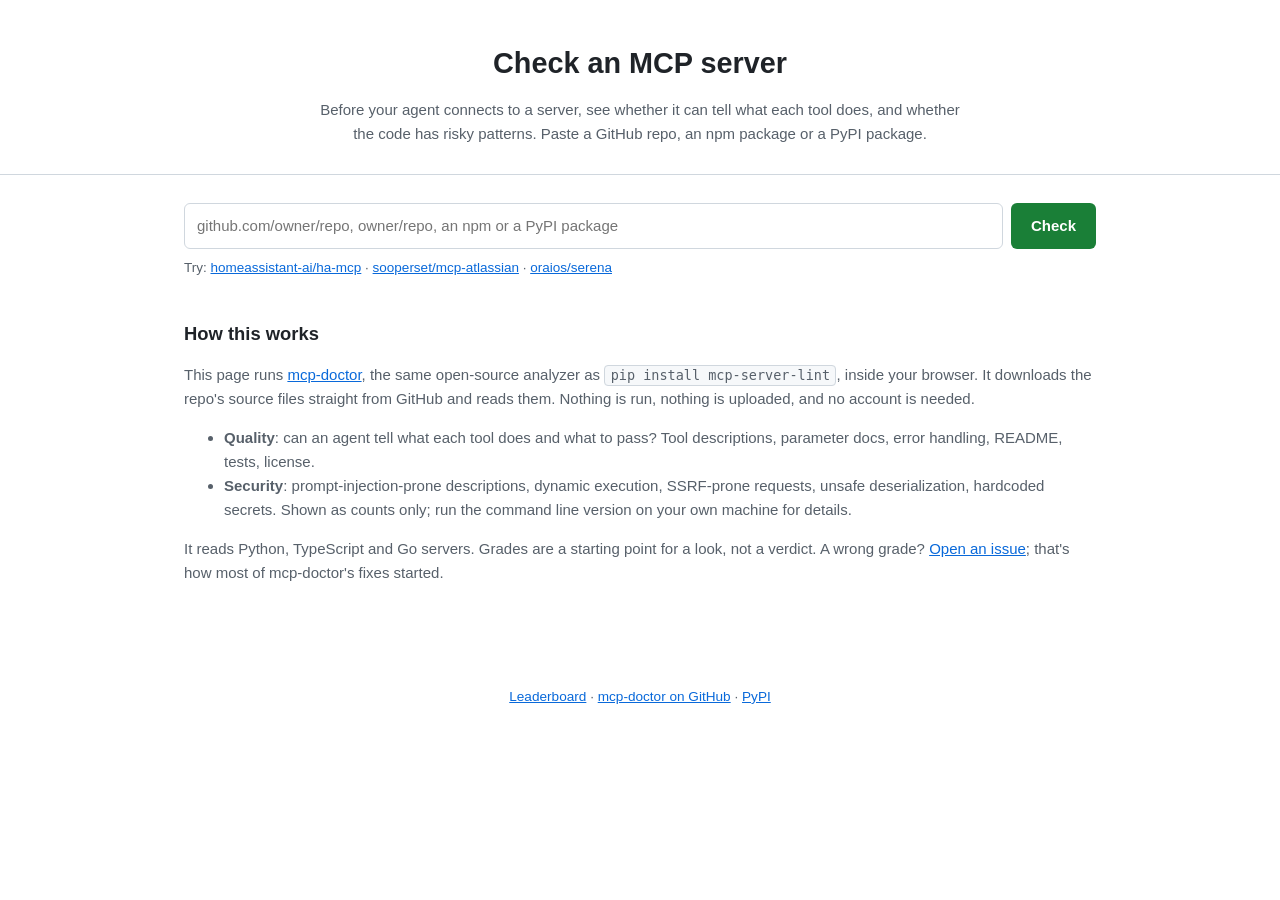
==== leaderboard/check/index.html @ df1c3837 "Check any MCP server in the browser (/check/) Paste a GitHub repo, folder link, npm or PyPI name; th" ====
<!doctype html>
<html lang="en">
<head>
  <meta charset="utf-8">
  <meta name="viewport" content="width=device-width, initial-scale=1">
  <title>Check an MCP Server — mcp-doctor</title>
  <meta name="description" content="Paste any MCP server's GitHub, npm or PyPI name and get a quality and security grade in seconds. Runs in your browser; nothing to install.">
  <meta property="og:title" content="Check any MCP server before your agent uses it">
  <meta property="og:description" content="Quality and security grades for any MCP server, in your browser, free. Powered by mcp-doctor.">
  <link rel="stylesheet" href="../style.css">
  <link rel="stylesheet" href="check.css">
</head>
<body>
  <header class="page-header">
    <h1>Check an MCP server</h1>
    <p class="tagline">
      Before your agent connects to a server, see whether it can tell what each tool does,
      and whether the code has risky patterns. Paste a GitHub repo, an npm package or a PyPI package.
    </p>
  </header>

  <main>
    <form id="check-form" class="check-form" autocomplete="off">
      <label for="target" class="visually-hidden">MCP server</label>
      <input id="target" name="target" type="text" required spellcheck="false"
             placeholder="github.com/owner/repo, owner/repo, an npm or a PyPI package">
      <button type="submit" id="check-button">Check</button>
    </form>
    <p class="examples">
      Try:
      <a href="?repo=homeassistant-ai/ha-mcp">homeassistant-ai/ha-mcp</a> ·
      <a href="?repo=sooperset/mcp-atlassian">sooperset/mcp-atlassian</a> ·
      <a href="?repo=oraios/serena">oraios/serena</a>
    </p>

    <div id="status" class="status" role="status" aria-live="polite" hidden></div>
    <section id="result" class="result" hidden></section>

    <section class="methodology">
      <h2>How this works</h2>
      <p>
        This page runs <a href="https://github.com/vishalhabib99/mcp-doctor">mcp-doctor</a>, the same
        open-source analyzer as <code>pip install mcp-server-lint</code>, inside your browser. It downloads
        the repo's source files straight from GitHub and reads them. Nothing is run, nothing is uploaded,
        and no account is needed.
      </p>
      <ul>
        <li><strong>Quality</strong>: can an agent tell what each tool does and what to pass? Tool descriptions, parameter docs, error handling, README, tests, license.</li>
        <li><strong>Security</strong>: prompt-injection-prone descriptions, dynamic execution, SSRF-prone requests, unsafe deserialization, hardcoded secrets. Shown as counts only; run the command line version on your own machine for details.</li>
      </ul>
      <p>
        It reads Python, TypeScript and Go servers. Grades are a starting point for a look, not a verdict.
        A wrong grade? <a href="https://github.com/vishalhabib99/mcp-doctor/issues/new">Open an issue</a>; that's how most of mcp-doctor's fixes started.
      </p>
    </section>
  </main>

  <footer class="page-footer">
    <p>
      <a href="../">Leaderboard</a> ·
      <a href="https://github.com/vishalhabib99/mcp-doctor">mcp-doctor on GitHub</a> ·
      <a href="https://pypi.org/project/mcp-server-lint/">PyPI</a>
    </p>
  </footer>

  <script src="check.js"></script>
</body>
</html>
---- leaderboard/style.css ----
:root {
  --bg: #ffffff;
  --bg-alt: #f6f8fa;
  --text: #1f2328;
  --text-dim: #57606a;
  --border: #d0d7de;
  --link: #0969da;
  --grade-a: #1a7f37;
  --grade-b: #1a7f37;
  --grade-c: #9a6700;
  --grade-d: #9a6700;
  --grade-f: #cf222e;
  --code-bg: #f6f8fa;
}

@media (prefers-color-scheme: dark) {
  :root {
    --bg: #0d1117;
    --bg-alt: #161b22;
    --text: #e6edf3;
    --text-dim: #8b949e;
    --border: #30363d;
    --link: #58a6ff;
    --grade-a: #3fb950;
    --grade-b: #3fb950;
    --grade-c: #d29922;
    --grade-d: #d29922;
    --grade-f: #f85149;
    --code-bg: #161b22;
  }
}

* { box-sizing: border-box; }

body {
  margin: 0;
  background: var(--bg);
  color: var(--text);
  font: 15px/1.6 -apple-system, BlinkMacSystemFont, "Segoe UI", Helvetica, Arial, sans-serif;
}

main {
  max-width: 960px;
  margin: 0 auto;
  padding: 0 24px 48px;
}

a { color: var(--link); }

code {
  background: var(--code-bg);
  border: 1px solid var(--border);
  border-radius: 4px;
  padding: 0.1em 0.4em;
  font-size: 0.9em;
}

.page-header {
  border-bottom: 1px solid var(--border);
  padding: 40px 24px 28px;
  text-align: center;
}

.page-header h1 {
  margin: 0 0 12px;
  font-size: 1.8rem;
}

.tagline {
  max-width: 640px;
  margin: 0 auto;
  color: var(--text-dim);
}

h2 { font-size: 1.15rem; margin-top: 40px; }

.methodology ul { color: var(--text-dim); }
.methodology p { color: var(--text-dim); }

.table-scroll {
  overflow-x: auto;
  border: 1px solid var(--border);
  border-radius: 8px;
}

table {
  width: 100%;
  border-collapse: collapse;
  font-size: 0.92rem;
}

th, td {
  padding: 10px 14px;
  text-align: left;
  border-bottom: 1px solid var(--border);
  white-space: nowrap;
}

th.numeric, td.numeric { text-align: right; }

thead th {
  background: var(--bg-alt);
  cursor: pointer;
  user-select: none;
  position: sticky;
  top: 0;
}

thead th:hover { color: var(--link); }

thead th.sorted::after { content: " \25BE"; }
thead th.sorted.asc::after { content: " \25B4"; }

tbody tr:last-child td { border-bottom: none; }

.loading { color: var(--text-dim); text-align: center; }

.grade {
  display: inline-block;
  min-width: 1.6em;
  text-align: center;
  font-weight: 700;
  border-radius: 4px;
  padding: 1px 6px;
}

.grade-A, .grade-B { color: var(--grade-a); }
.grade-C, .grade-D { color: var(--grade-c); }
.grade-F { color: var(--grade-f); }

.delta {
  font-size: 0.85em;
  font-weight: 600;
  margin-left: 0.35em;
}
.delta-up { color: var(--grade-a); }
.delta-down { color: var(--grade-f); }

.repo-link { font-weight: 600; }

.badge-img {
  height: 20px;
  cursor: pointer;
  vertical-align: middle;
}

.badge-snippet {
  background: var(--code-bg);
  border: 1px solid var(--border);
  border-radius: 6px;
  padding: 12px 14px;
  overflow-x: auto;
  font-size: 0.85rem;
}

.page-footer {
  text-align: center;
  color: var(--text-dim);
  padding: 24px;
  font-size: 0.85rem;
}

.visually-hidden {
  position: absolute;
  width: 1px; height: 1px;
  overflow: hidden;
  clip: rect(0 0 0 0);
  white-space: nowrap;
}
---- leaderboard/check/check.css ----
.check-form {
  display: flex;
  gap: 8px;
  margin: 28px 0 8px;
}

.check-form input {
  flex: 1;
  min-width: 0;
  font: inherit;
  padding: 10px 12px;
  color: var(--text);
  background: var(--bg);
  border: 1px solid var(--border);
  border-radius: 6px;
}

.check-form button {
  font: inherit;
  font-weight: 600;
  padding: 10px 20px;
  color: #fff;
  background: var(--grade-a);
  border: 0;
  border-radius: 6px;
  cursor: pointer;
}

.check-form button:disabled { opacity: 0.6; cursor: wait; }

.examples { color: var(--text-dim); font-size: 0.9em; margin: 0 0 24px; }

.status {
  padding: 12px 14px;
  background: var(--bg-alt);
  border: 1px solid var(--border);
  border-radius: 6px;
  color: var(--text-dim);
}

.status.error { color: var(--grade-f); border-color: var(--grade-f); }

.result { margin: 24px 0 40px; }
.result h2 { margin: 0 0 4px; font-size: 1.3em; overflow-wrap: anywhere; }
.result .sub { color: var(--text-dim); font-size: 0.9em; margin: 0 0 16px; }

.grades {
  display: grid;
  grid-template-columns: repeat(auto-fit, minmax(180px, 1fr));
  gap: 12px;
  margin-bottom: 16px;
}

.grade-card {
  padding: 14px 16px;
  border: 1px solid var(--border);
  border-radius: 8px;
  background: var(--bg-alt);
}

.grade-card .label { color: var(--text-dim); font-size: 0.85em; }
.grade-card .value { font-size: 2em; font-weight: 700; line-height: 1.2; }
.grade-card .value small { font-size: 0.5em; font-weight: 400; color: var(--text-dim); margin-left: 6px; }
.g-A, .g-B { color: var(--grade-a); }
.g-C, .g-D { color: var(--grade-c); }
.g-F { color: var(--grade-f); }

.note {
  padding: 10px 14px;
  border-left: 3px solid var(--grade-c);
  background: var(--bg-alt);
  margin: 12px 0;
}

.findings { width: 100%; border-collapse: collapse; font-size: 0.9em; }
.findings th, .findings td { text-align: left; padding: 6px 8px; border-bottom: 1px solid var(--border); vertical-align: top; }
.findings td:first-child { white-space: nowrap; }
.table-scroll { overflow-x: auto; }

.actions { display: flex; flex-wrap: wrap; gap: 8px; margin: 16px 0; }
.actions button, .actions a.btn {
  font: inherit;
  font-size: 0.9em;
  padding: 6px 12px;
  color: var(--text);
  background: var(--bg-alt);
  border: 1px solid var(--border);
  border-radius: 6px;
  cursor: pointer;
  text-decoration: none;
}

.result pre {
  background: var(--code-bg);
  border: 1px solid var(--border);
  border-radius: 6px;
  padding: 10px 12px;
  overflow-x: auto;
  font-size: 0.85em;
}

@media (max-width: 600px) {
  main { padding: 0 16px 40px; }
  .check-form { flex-direction: column; }
}
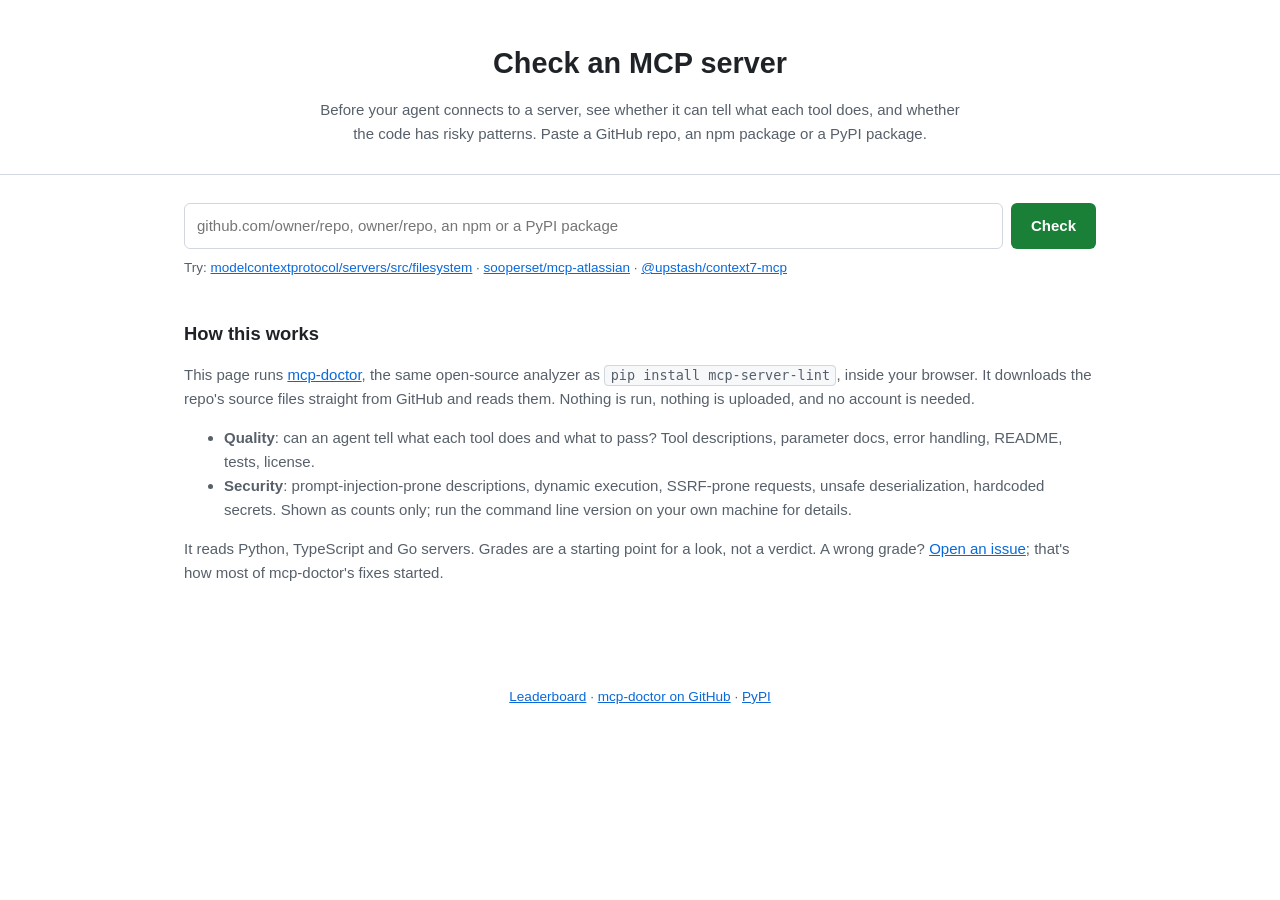
==== commit 00c2c877: "check: never show one repo's grades under another's name; say when a big scan is slow A check starte" ====
--- a/leaderboard/check/index.html
+++ b/leaderboard/check/index.html
@@ -28,9 +28,9 @@
     </form>
     <p class="examples">
       Try:
-      <a href="?repo=homeassistant-ai/ha-mcp">homeassistant-ai/ha-mcp</a> ·
+      <a href="?repo=modelcontextprotocol/servers/src/filesystem">modelcontextprotocol/servers/src/filesystem</a> ·
       <a href="?repo=sooperset/mcp-atlassian">sooperset/mcp-atlassian</a> ·
-      <a href="?repo=oraios/serena">oraios/serena</a>
+      <a href="?repo=@upstash/context7-mcp">@upstash/context7-mcp</a>
     </p>
 
     <div id="status" class="status" role="status" aria-live="polite" hidden></div>
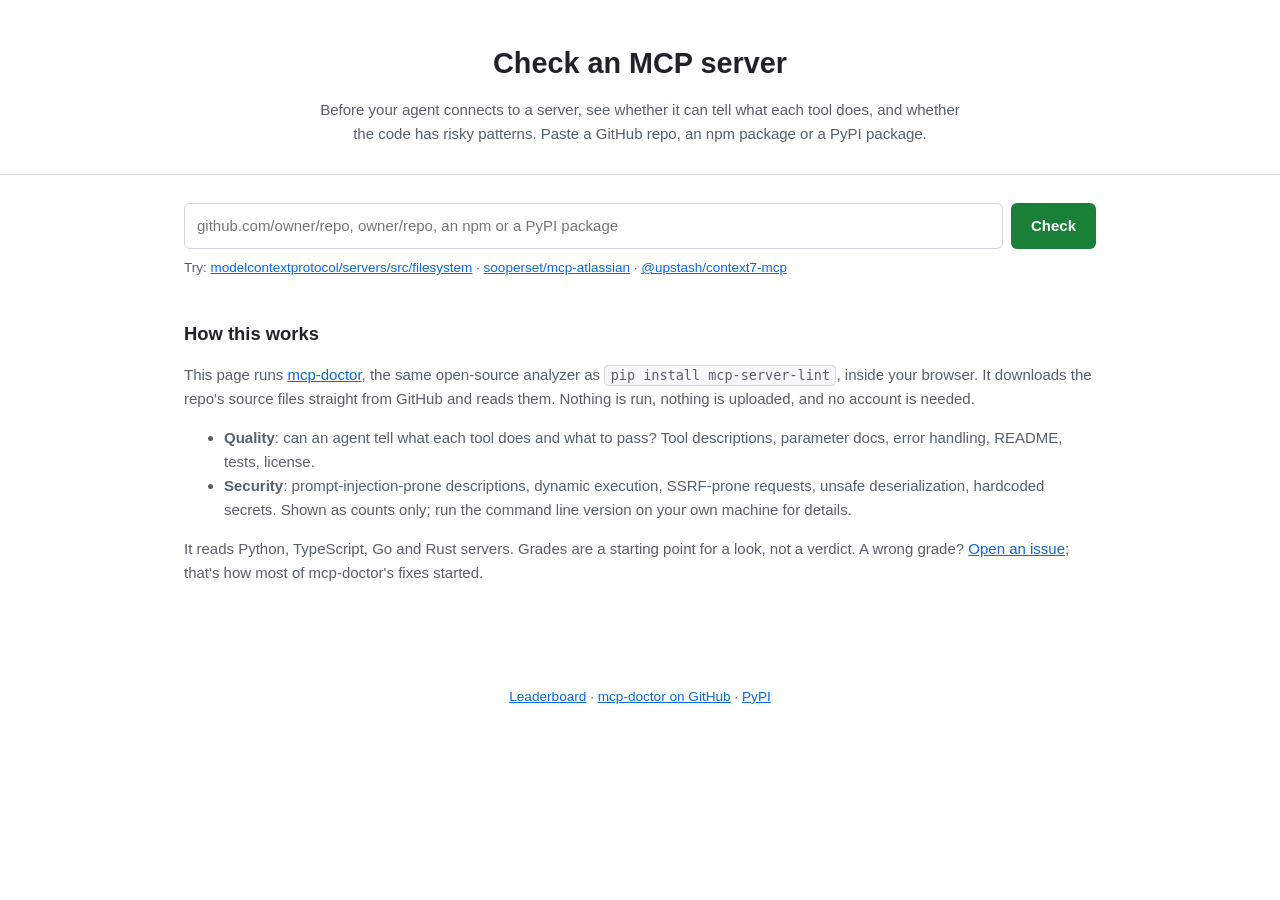
==== commit a416d851: "v1.30.1: /check/ crashed on repos with .rs files (bug #121); self.name() tool names The Pyodide whee" ====
--- a/leaderboard/check/index.html
+++ b/leaderboard/check/index.html
@@ -49,7 +49,7 @@
         <li><strong>Security</strong>: prompt-injection-prone descriptions, dynamic execution, SSRF-prone requests, unsafe deserialization, hardcoded secrets. Shown as counts only; run the command line version on your own machine for details.</li>
       </ul>
       <p>
-        It reads Python, TypeScript and Go servers. Grades are a starting point for a look, not a verdict.
+        It reads Python, TypeScript, Go and Rust servers. Grades are a starting point for a look, not a verdict.
         A wrong grade? <a href="https://github.com/vishalhabib99/mcp-doctor/issues/new">Open an issue</a>; that's how most of mcp-doctor's fixes started.
       </p>
     </section>
